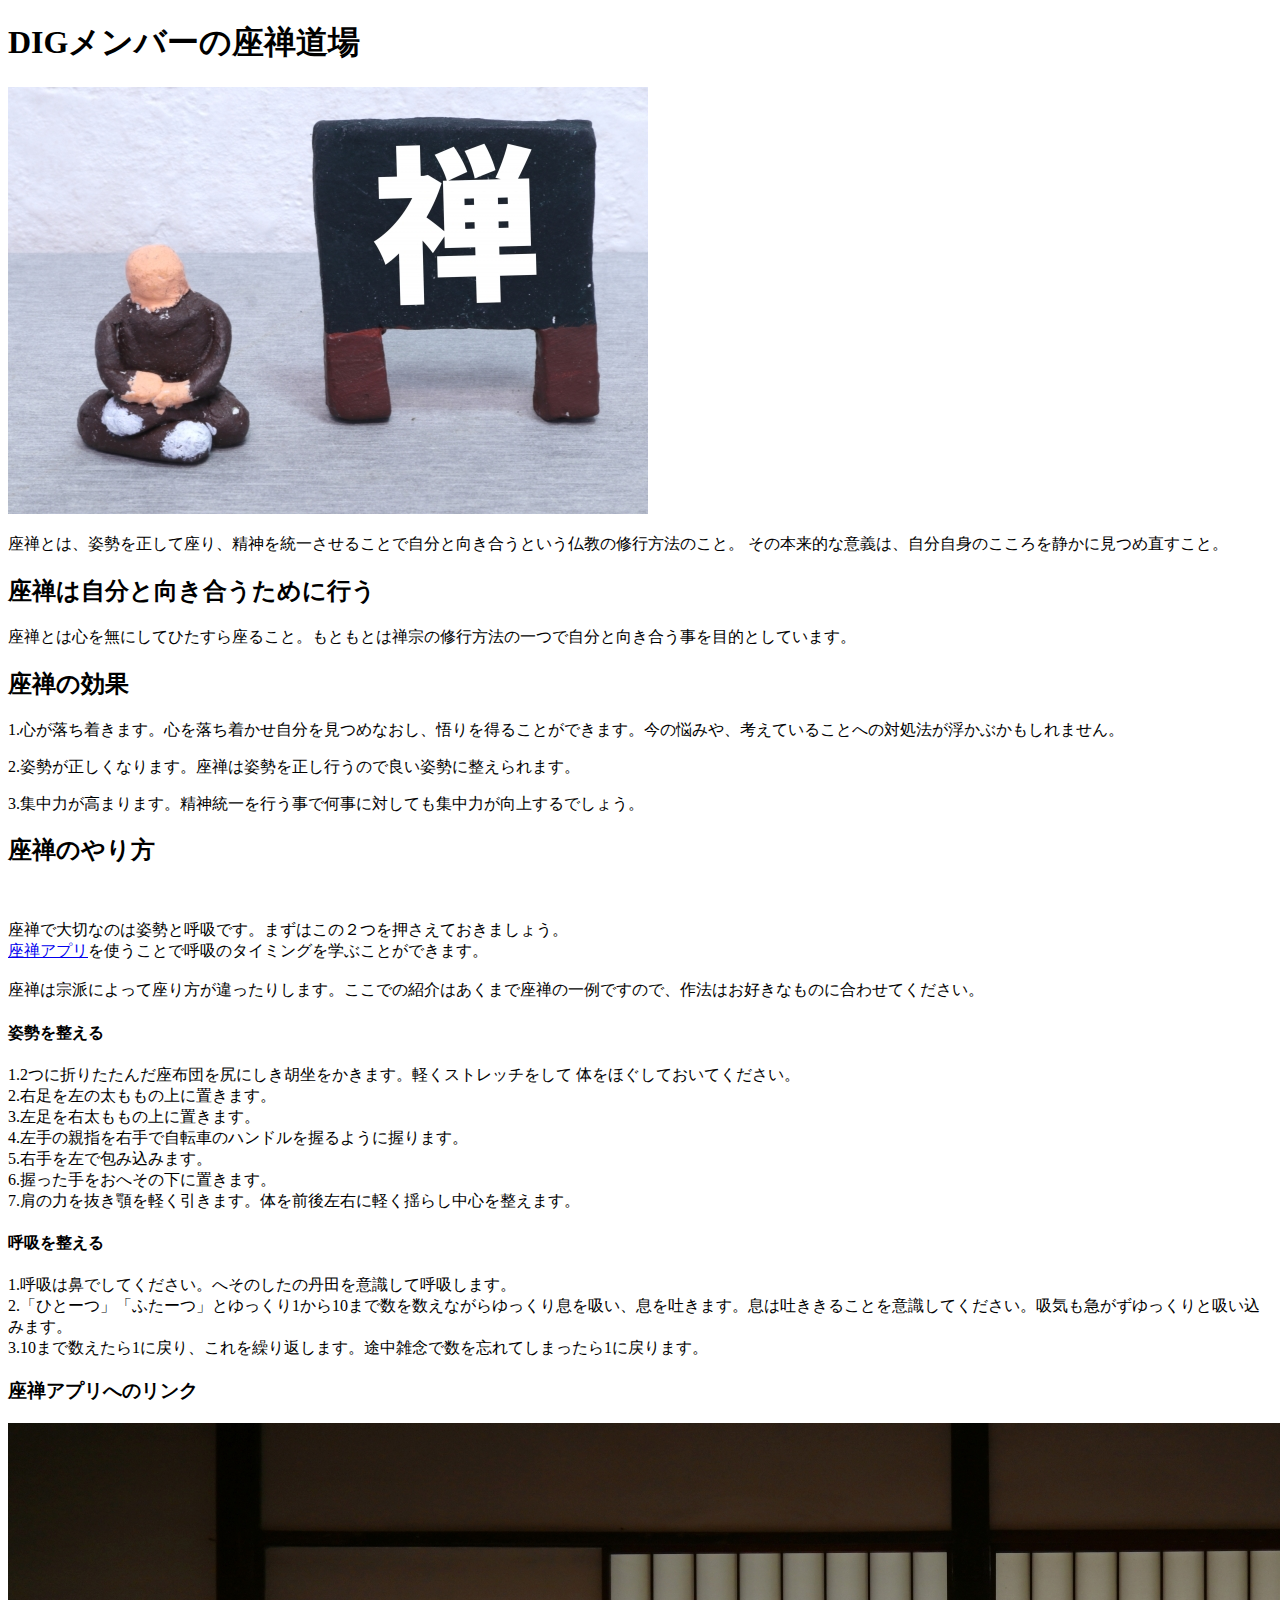
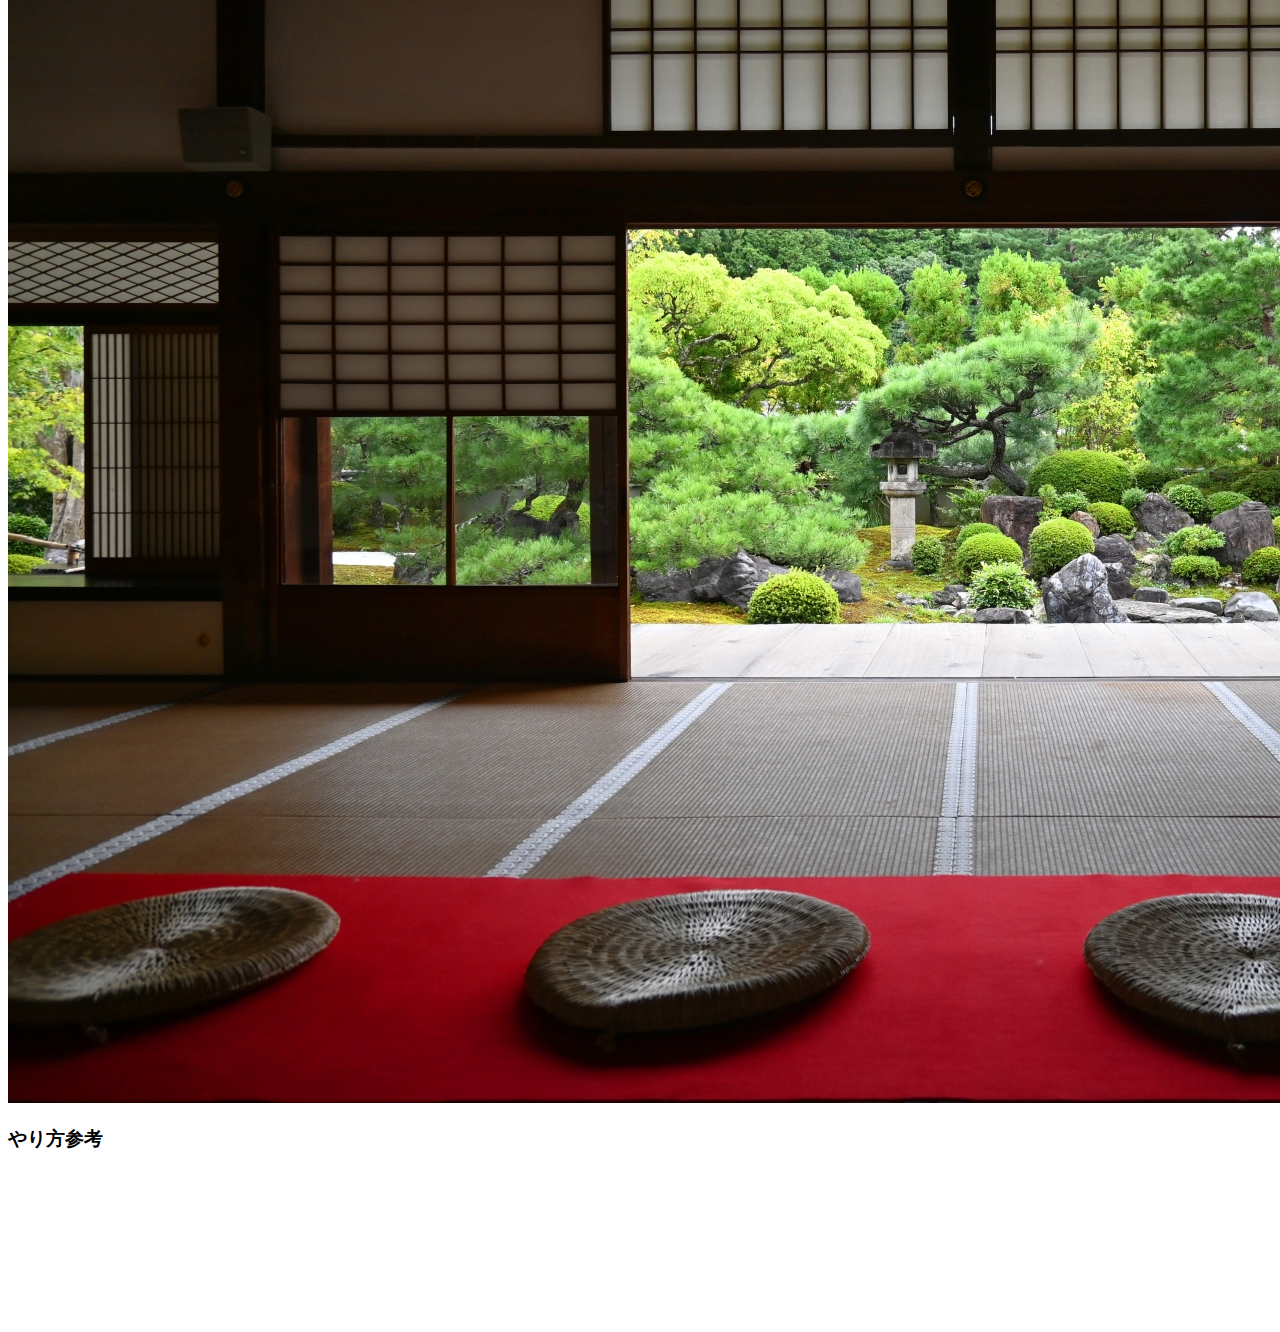
==== index.html @ 6da33ecd "Update and rename mainpage.html to index.html" ====
<!DOCTYPE html>
<html lang="en">
<head>
  <meta charset="UTF-8">
  <meta name="viewport" content="width=device-width, initial-scale=1.0">
  <title>DIG座禅</title>
  <link rel="stylesheet" href="index.css">

</head>
<body>
  <div id="wrapper">
    <header id="header">
      <h1 class="logo">DIGメンバーの座禅道場</h1>
    </header>

    <div id="content" class="two-column">
      <div id="content-body">
        <main>
          <div class="content-main">
            <img src="./image/zazen.jpg" id="zazen">
            <p>座禅とは、姿勢を正して座り、精神を統一させることで自分と向き合うという仏教の修行方法のこと。
              その本来的な意義は、自分自身のこころを静かに見つめ直すこと。</p>
  
            <h2>座禅は自分と向き合うために行う</h2>
            <p>座禅とは心を無にしてひたすら座ること。もともとは禅宗の修行方法の一つで自分と向き合う事を目的としています。</p>
            <h2>座禅の効果</h2>
            <p>1.心が落ち着きます。心を落ち着かせ自分を見つめなおし、悟りを得ることができます。今の悩みや、考えていることへの対処法が浮かぶかもしれません。</p>
            <p>2.姿勢が正しくなります。座禅は姿勢を正し行うので良い姿勢に整えられます。</p>
            <p>3.集中力が高まります。精神統一を行う事で何事に対しても集中力が向上するでしょう。</p>
            <h2>座禅のやり方</h2>
            <img src="./image/sisei.jpg" alt>
            <p>座禅で大切なのは姿勢と呼吸です。まずはこの２つを押さえておきましょう。<br>
              <a href="apppage.html">座禅アプリ</a>を使うことで呼吸のタイミングを学ぶことができます。<br>
            <br>
              座禅は宗派によって座り方が違ったりします。ここでの紹介はあくまで座禅の一例ですので、作法はお好きなものに合わせてください。</p>
            <h4>姿勢を整える</h4>
            <p>1.2つに折りたたんだ座布団を尻にしき胡坐をかきます。軽くストレッチをして
              体をほぐしておいてください。<br>
              2.右足を左の太ももの上に置きます。<br>
              3.左足を右太ももの上に置きます。<br>
              4.左手の親指を右手で自転車のハンドルを握るように握ります。<br>
              5.右手を左で包み込みます。<br>
              6.握った手をおへその下に置きます。<br>
              7.肩の力を抜き顎を軽く引きます。体を前後左右に軽く揺らし中心を整えます。
            </p>
            <h4>呼吸を整える</h4>
            <p>
              1.呼吸は鼻でしてください。へそのしたの丹田を意識して呼吸します。<br>
              2.「ひとーつ」「ふたーつ」とゆっくり1から10まで数を数えながらゆっくり息を吸い、息を吐きます。息は吐ききることを意識してください。吸気も急がずゆっくりと吸い込みます。<br>
              3.10まで数えたら1に戻り、これを繰り返します。途中雑念で数を忘れてしまったら1に戻ります。
            </p>
          </div>
        </main>

        <aside>
          <div class="app-link">
            <h3 class="top-right">座禅アプリへのリンク</h3>
            <a href="apppage.html">
              <img src="./image/background.jpg" alt>
            </a>
          </div>

          <div class="youtube-link">
            <h3>やり方参考</h3>
            <iframe height="100%" width="100%" src="https://www.youtube.com/embed/YDOSbmMhAMc?si=QNifVmdWtrQ6z3cP" title="YouTube video player" frameborder="0" allow="accelerometer; autoplay; clipboard-write; encrypted-media; gyroscope; picture-in-picture; web-share" allowfullscreen></iframe>
          </div>
          
        </aside>
      </div>
    </div>
  </div>
  
</body>
</html>
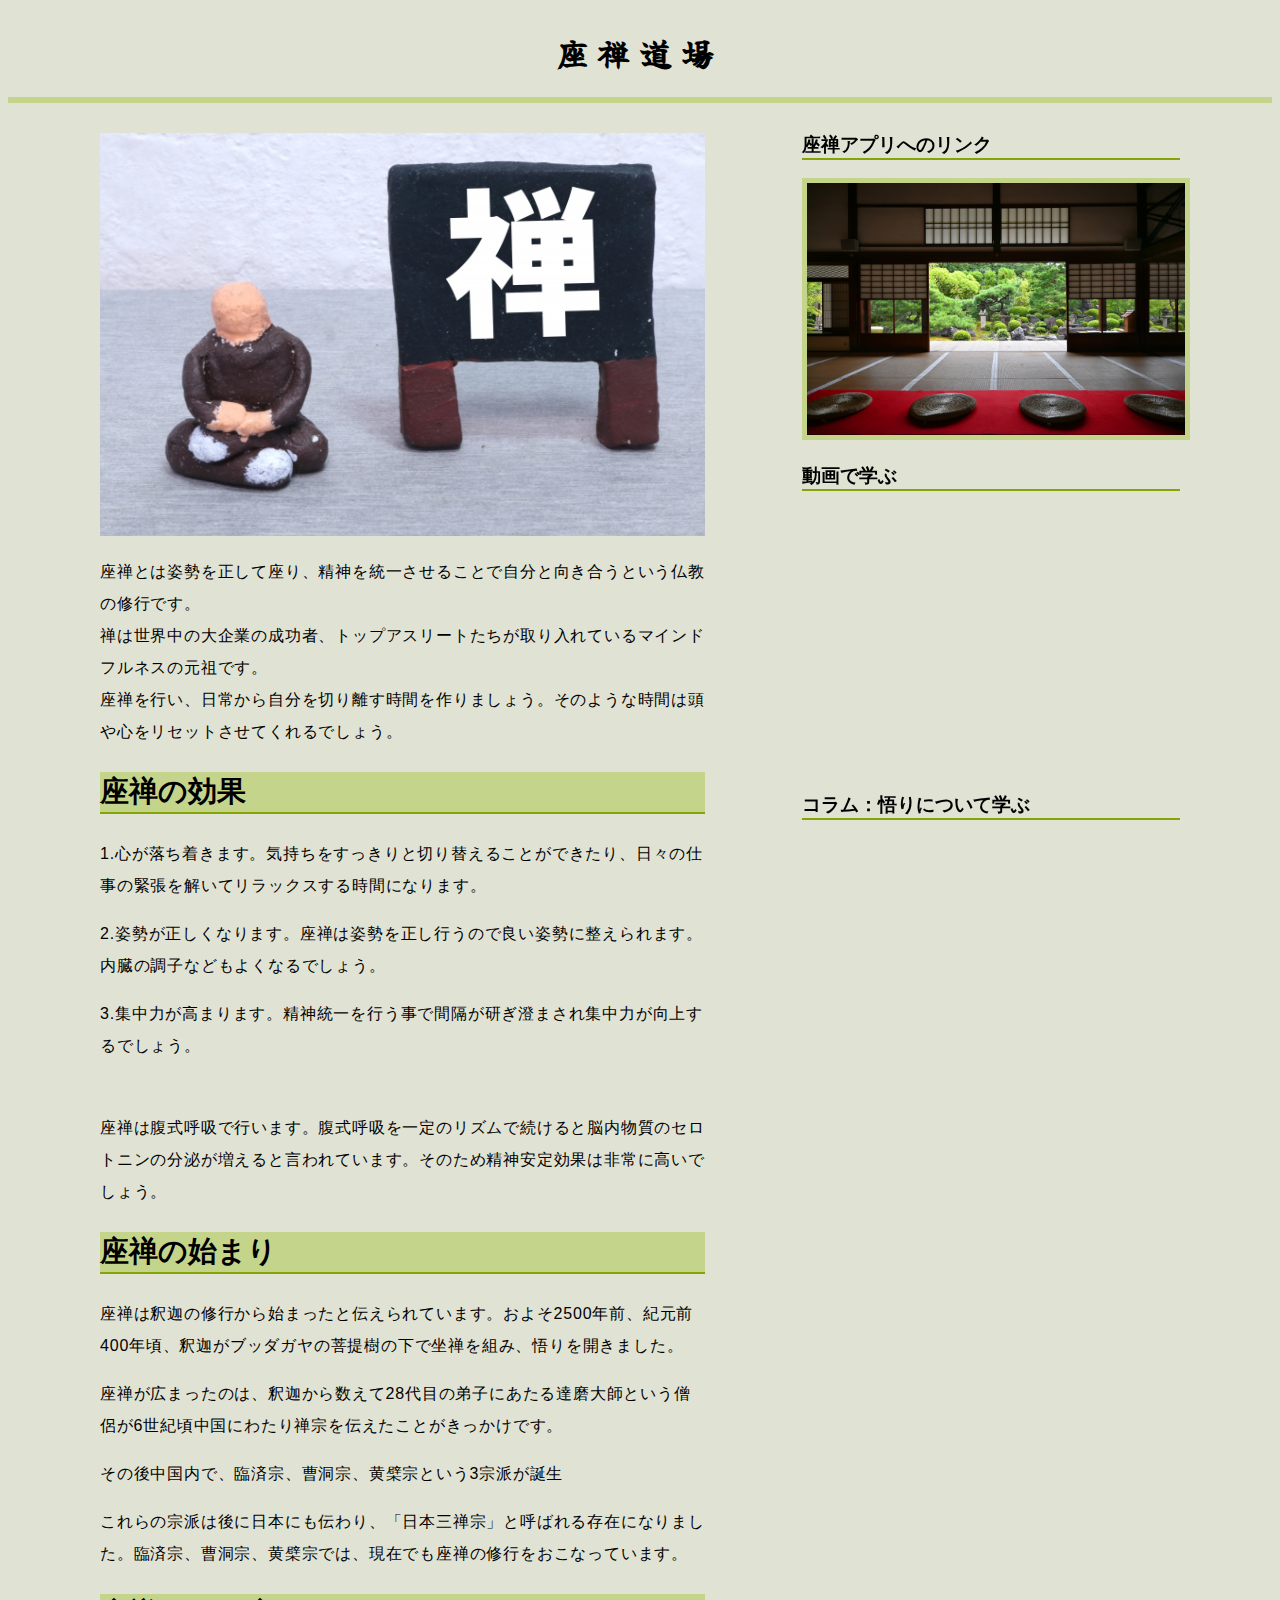
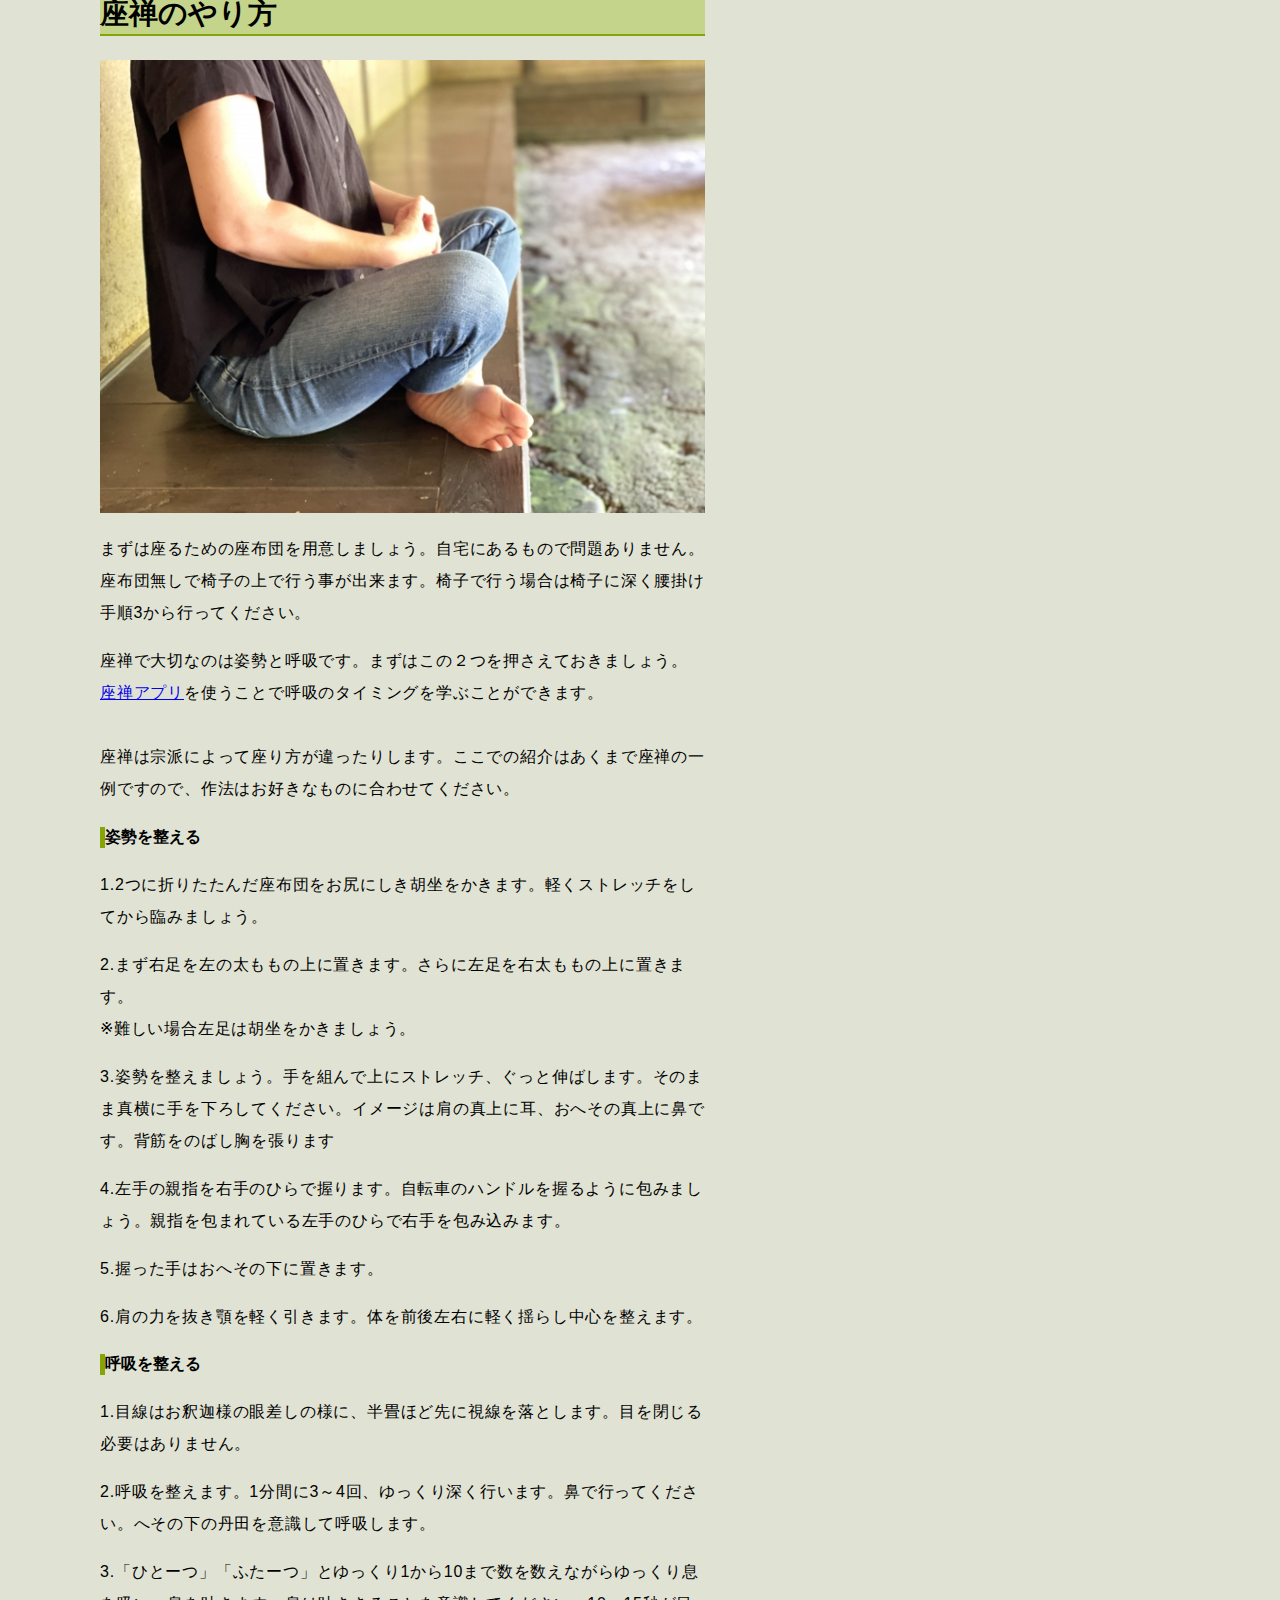
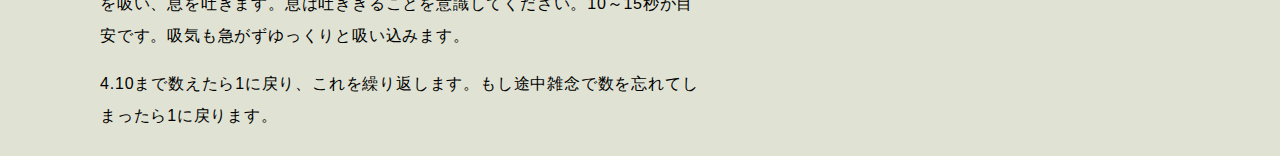
==== commit cedb4d6f: "Add files via upload" ====
--- a/index.html
+++ b/index.html
@@ -3,66 +3,74 @@
 <head>
   <meta charset="UTF-8">
   <meta name="viewport" content="width=device-width, initial-scale=1.0">
-  <title>DIG座禅</title>
+  <title>座禅道場</title>
   <link rel="stylesheet" href="index.css">
 
 </head>
 <body>
   <div id="wrapper">
     <header id="header">
-      <h1 class="logo">DIGメンバーの座禅道場</h1>
+      <h1 class="logo">座禅道場</h1>
     </header>
 
     <div id="content" class="two-column">
       <div id="content-body">
         <main>
-          <div class="content-main">
             <img src="./image/zazen.jpg" id="zazen">
-            <p>座禅とは、姿勢を正して座り、精神を統一させることで自分と向き合うという仏教の修行方法のこと。
-              その本来的な意義は、自分自身のこころを静かに見つめ直すこと。</p>
-  
-            <h2>座禅は自分と向き合うために行う</h2>
-            <p>座禅とは心を無にしてひたすら座ること。もともとは禅宗の修行方法の一つで自分と向き合う事を目的としています。</p>
+            <p>
+              座禅とは姿勢を正して座り、精神を統一させることで自分と向き合うという仏教の修行です。<br>
+              禅は世界中の大企業の成功者、トップアスリートたちが取り入れているマインドフルネスの元祖です。<br>
+              座禅を行い、日常から自分を切り離す時間を作りましょう。そのような時間は頭や心をリセットさせてくれるでしょう。
+            </p>
             <h2>座禅の効果</h2>
-            <p>1.心が落ち着きます。心を落ち着かせ自分を見つめなおし、悟りを得ることができます。今の悩みや、考えていることへの対処法が浮かぶかもしれません。</p>
-            <p>2.姿勢が正しくなります。座禅は姿勢を正し行うので良い姿勢に整えられます。</p>
-            <p>3.集中力が高まります。精神統一を行う事で何事に対しても集中力が向上するでしょう。</p>
+            <p>1.心が落ち着きます。気持ちをすっきりと切り替えることができたり、日々の仕事の緊張を解いてリラックスする時間になります。</p>
+            <p>2.姿勢が正しくなります。座禅は姿勢を正し行うので良い姿勢に整えられます。内臓の調子などもよくなるでしょう。</p>
+            <p>3.集中力が高まります。精神統一を行う事で間隔が研ぎ澄まされ集中力が向上するでしょう。</p>
+            <br>
+            <p>座禅は腹式呼吸で行います。腹式呼吸を一定のリズムで続けると脳内物質のセロトニンの分泌が増えると言われています。そのため精神安定効果は非常に高いでしょう。</p>
+              
+            <h2>座禅の始まり</h2>
+            <p>座禅は釈迦の修行から始まったと伝えられています。およそ2500年前、紀元前400年頃、釈迦がブッダガヤの菩提樹の下で坐禅を組み、悟りを開きました。</p>
+            <p>座禅が広まったのは、釈迦から数えて28代目の弟子にあたる達磨大師という僧侶が6世紀頃中国にわたり禅宗を伝えたことがきっかけです。</p>
+            <p>その後中国内で、臨済宗、曹洞宗、黄檗宗という3宗派が誕生</p>
+            <p>これらの宗派は後に日本にも伝わり、「日本三禅宗」と呼ばれる存在になりました。臨済宗、曹洞宗、黄檗宗では、現在でも座禅の修行をおこなっています。</p>
             <h2>座禅のやり方</h2>
             <img src="./image/sisei.jpg" alt>
+            <p>まずは座るための座布団を用意しましょう。自宅にあるもので問題ありません。座布団無しで椅子の上で行う事が出来ます。椅子で行う場合は椅子に深く腰掛け手順3から行ってください。</p>
             <p>座禅で大切なのは姿勢と呼吸です。まずはこの２つを押さえておきましょう。<br>
               <a href="apppage.html">座禅アプリ</a>を使うことで呼吸のタイミングを学ぶことができます。<br>
             <br>
               座禅は宗派によって座り方が違ったりします。ここでの紹介はあくまで座禅の一例ですので、作法はお好きなものに合わせてください。</p>
             <h4>姿勢を整える</h4>
-            <p>1.2つに折りたたんだ座布団を尻にしき胡坐をかきます。軽くストレッチをして
-              体をほぐしておいてください。<br>
-              2.右足を左の太ももの上に置きます。<br>
-              3.左足を右太ももの上に置きます。<br>
-              4.左手の親指を右手で自転車のハンドルを握るように握ります。<br>
-              5.右手を左で包み込みます。<br>
-              6.握った手をおへその下に置きます。<br>
-              7.肩の力を抜き顎を軽く引きます。体を前後左右に軽く揺らし中心を整えます。
-            </p>
+            <p>1.2つに折りたたんだ座布団をお尻にしき胡坐をかきます。軽くストレッチをしてから臨みましょう。</p>
+            <p>2.まず右足を左の太ももの上に置きます。さらに左足を右太ももの上に置きます。<br>※難しい場合左足は胡坐をかきましょう。</p>
+            <p>3.姿勢を整えましょう。手を組んで上にストレッチ、ぐっと伸ばします。そのまま真横に手を下ろしてください。イメージは肩の真上に耳、おへその真上に鼻です。背筋をのばし胸を張ります</p>
+            <p>4.左手の親指を右手のひらで握ります。自転車のハンドルを握るように包みましょう。親指を包まれている左手のひらで右手を包み込みます。</p>
+            <p>5.握った手はおへその下に置きます。</p>
+            <p>6.肩の力を抜き顎を軽く引きます。体を前後左右に軽く揺らし中心を整えます。</p>
             <h4>呼吸を整える</h4>
-            <p>
-              1.呼吸は鼻でしてください。へそのしたの丹田を意識して呼吸します。<br>
-              2.「ひとーつ」「ふたーつ」とゆっくり1から10まで数を数えながらゆっくり息を吸い、息を吐きます。息は吐ききることを意識してください。吸気も急がずゆっくりと吸い込みます。<br>
-              3.10まで数えたら1に戻り、これを繰り返します。途中雑念で数を忘れてしまったら1に戻ります。
-            </p>
-          </div>
+            <p>1.目線はお釈迦様の眼差しの様に、半畳ほど先に視線を落とします。目を閉じる必要はありません。</p>
+            <p>2.呼吸を整えます。1分間に3～4回、ゆっくり深く行います。鼻で行ってください。へその下の丹田を意識して呼吸します。</p>
+            <p>3.「ひとーつ」「ふたーつ」とゆっくり1から10まで数を数えながらゆっくり息を吸い、息を吐きます。息は吐ききることを意識してください。10～15秒が目安です。吸気も急がずゆっくりと吸い込みます。<br></p>
+            <p>4.10まで数えたら1に戻り、これを繰り返します。もし途中雑念で数を忘れてしまったら1に戻ります。</p>
+            
         </main>
 
         <aside>
           <div class="app-link">
             <h3 class="top-right">座禅アプリへのリンク</h3>
             <a href="apppage.html">
-              <img src="./image/background.jpg" alt>
+              <img src="./image/background.jpg" style="border: 5px solid #c5d48b" alt >
             </a>
           </div>
 
           <div class="youtube-link">
-            <h3>やり方参考</h3>
-            <iframe height="100%" width="100%" src="https://www.youtube.com/embed/YDOSbmMhAMc?si=QNifVmdWtrQ6z3cP" title="YouTube video player" frameborder="0" allow="accelerometer; autoplay; clipboard-write; encrypted-media; gyroscope; picture-in-picture; web-share" allowfullscreen></iframe>
+            <h3>動画で学ぶ</h3>
+            <iframe height="80%" width="100%" src="https://www.youtube.com/embed/YDOSbmMhAMc?si=QNifVmdWtrQ6z3cP" title="YouTube video player" frameborder="0" allow="accelerometer; autoplay; clipboard-write; encrypted-media; gyroscope; picture-in-picture; web-share" allowfullscreen></iframe>
+          </div>
+          <div class="youtube-link">
+            <h3>コラム：悟りについて学ぶ</h3>
+            <iframe width="100%" height="80%" src="https://www.youtube.com/embed/w1iq4Im0p6o?si=UcrSJYXSoD7QdpKX" title="YouTube video player" frameborder="0" allow="accelerometer; autoplay; clipboard-write; encrypted-media; gyroscope; picture-in-picture; web-share" allowfullscreen></iframe>
           </div>
           
         </aside>
@@ -71,4 +79,4 @@
   </div>
   
 </body>
-</html>
+</html>--- a/index.css
+++ b/index.css
@@ -0,0 +1,74 @@
+@import url('https://fonts.googleapis.com/css2?family=Yuji+Syuku&display=swap');
+
+
+body {
+  background: #e0e3d4;
+  font-family: sans-serif;
+}
+h1 {
+  font-family: 'Yuji Syuku', sans-serif;
+  letter-spacing: 0.3em;
+}
+#header {
+  border-bottom: 6px solid #c5d48b;
+  /* margin: 0 auto; */
+  display: flex;
+  justify-content: center;
+}
+
+#zazen {
+  margin-top: 30px;
+}
+img {
+  width: 100%;
+}
+
+h2 {
+  font-size: 1.8rem;
+  font-weight: bold;
+  background: #c5d48b;
+  border-bottom: solid 2px #85a406;
+}
+
+p {
+  letter-spacing: 0.05em;
+  line-height: 2;
+  margin-top: 1rem;
+}
+
+/* メインコンテンツ、サイドバーをflexboxでrow表示 */
+#content-body {
+  max-width: 1080px;
+  margin: 0 auto;
+  display: flex;
+  justify-content: space-between;
+}
+/* メインコンテンツ設定 */
+main {
+  width: 56%;
+}
+/* サイドバー設定 */
+aside {
+  display: flex;
+  flex-direction: column;
+  justify-content: start;
+  width: 35%;
+  top: 0;
+  position: sticky;
+  /* background: #85a406; */
+  height: 1000px
+}
+.app-link {
+  margin-top: 10px;
+  width: 100%;
+  /* position: relative; */
+}
+.youtube-link {
+  height: 400px;
+}
+h3{
+  border-bottom: 2px solid #85a406;
+}
+h4 {
+  border-left: 5px solid #85a406;
+}